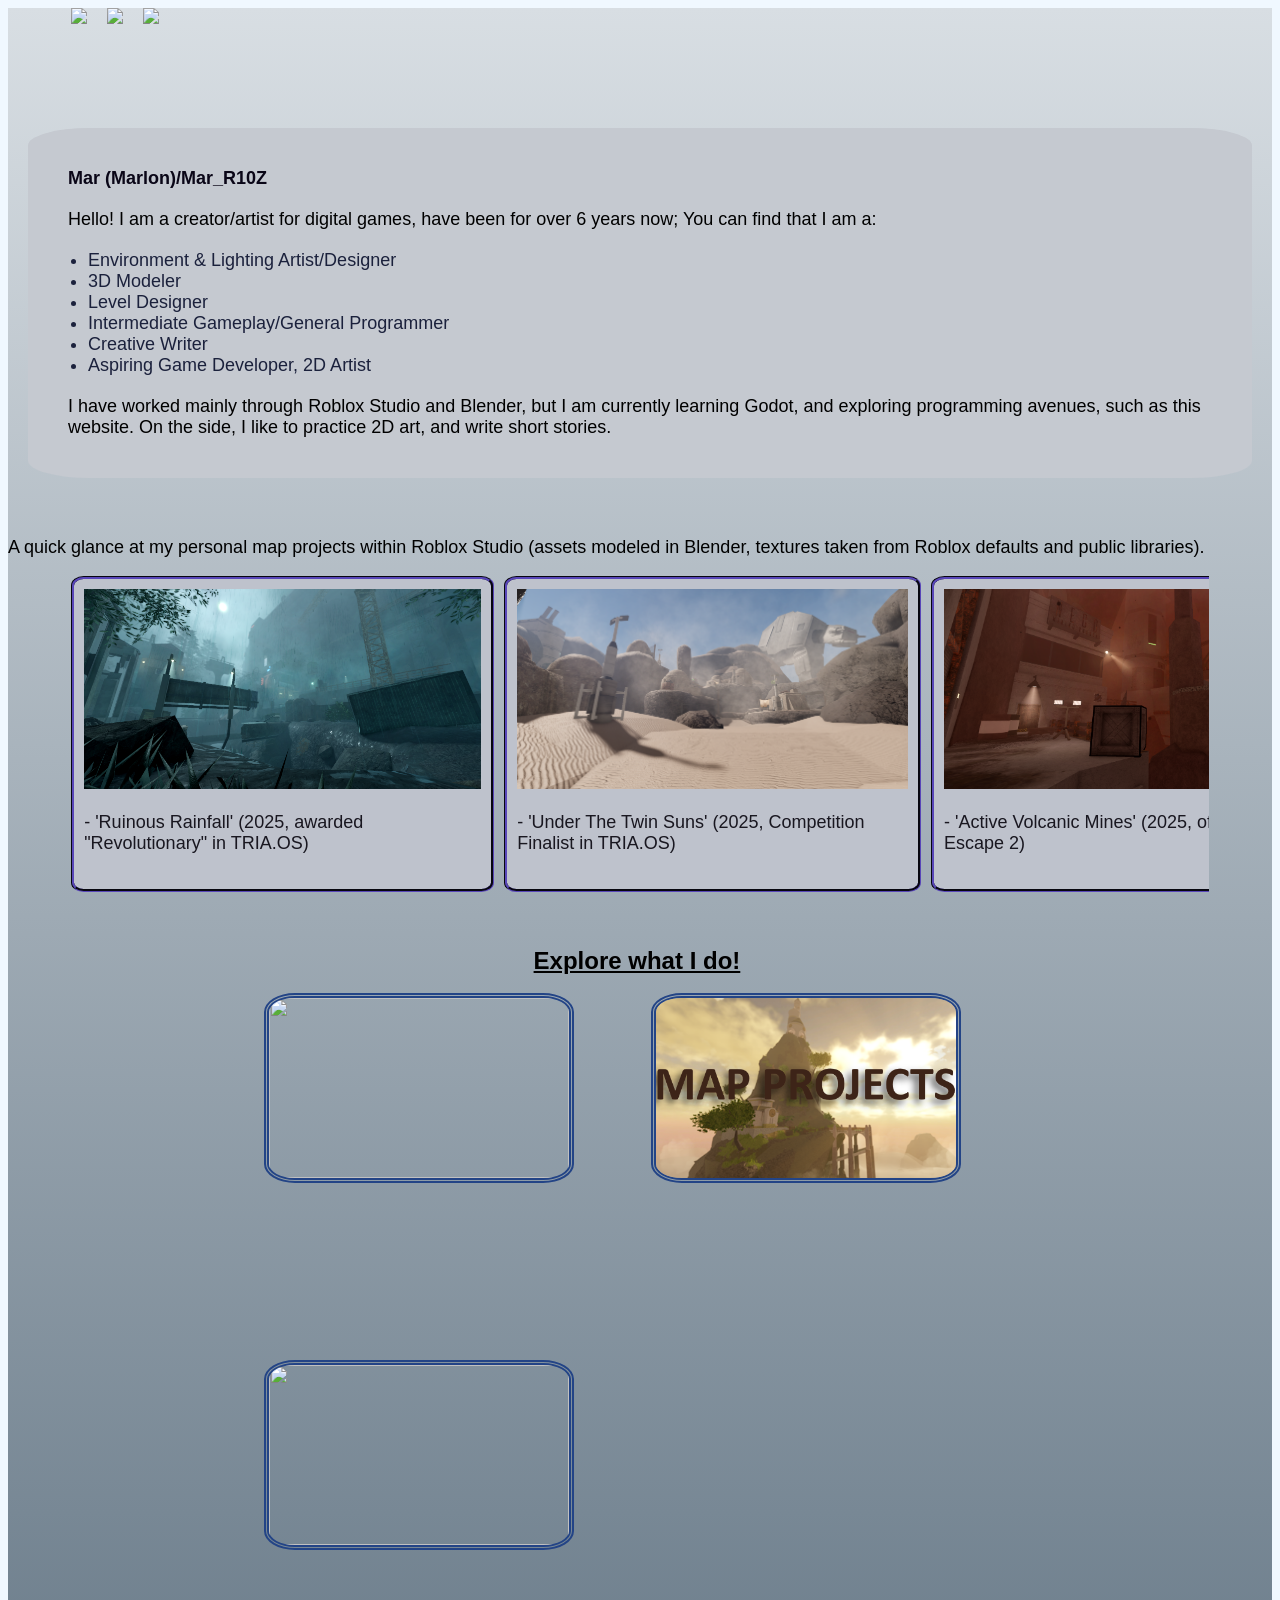
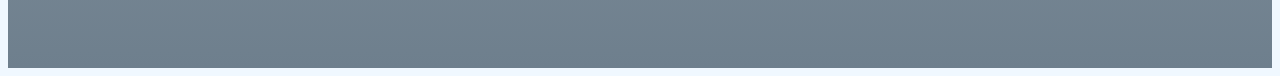
==== index.html @ bf087c4e "subsection setup" ====
<!DOCTYPE html>
<html lang="en">

<head>
    <meta charset="UTF-8">
    <meta name="viewport" content="width=device-width, initial-scale=1.0">
    <link href="index.css" rel="stylesheet" type="text/css">
    <script src="https://code.jquery.com/jquery-3.7.1.min.js"></script>
    <script src="index.js" defer></script>
    <title>Mar's Portfolio</title>
</head>

<body>
    <div id="header">
        <img src="https://th.bing.com/th/id/OIP.7-zZ1ANn7A0WUX7M0hMfUQHaHa">
        <img src="https://th.bing.com/th/id/OIP.7-zZ1ANn7A0WUX7M0hMfUQHaHa">
        <img src="https://th.bing.com/th/id/OIP.7-zZ1ANn7A0WUX7M0hMfUQHaHa">

    </div>
    <div id="intro">
        <p><b>Mar (Marlon)/Mar_R10Z</b></p>
        <p>Hello! I am a creator/artist for digital games, have been for over 6 years now; You can find that I am a:</p>
        <ul>
            <li>Environment & Lighting Artist/Designer</li>
            <li>3D Modeler</li>
            <li>Level Designer</li>
            <li>Intermediate Gameplay/General Programmer</li>
            <li>Creative Writer </li>
            <li>Aspiring Game Developer, 2D Artist</li>
        </ul>
        <p> I have worked mainly through Roblox Studio and Blender, but I am currently learning Godot, and exploring
            programming avenues, such as this website. On the side, I like to practice 2D art, and write short stories.</p>
    </div>
    <br>
    <p>A quick glance at my personal map projects within Roblox Studio (assets modeled in Blender, textures taken from Roblox
        defaults and public libraries). </p>
    <div id="rundown">
        <div class="card">
            <img src="images/rr2.png">
            <p>- 'Ruinous Rainfall' (2025, awarded "Revolutionary" in TRIA.OS)</p>
        </div>
        <div class="card">
            <img src="images/utts1.png">
            <p>- 'Under The Twin Suns' (2025, Competition Finalist in TRIA.OS)</p>
        </div>
        <div class="card">
            <img src="images/avm1.png">
            <p>- 'Active Volcanic Mines' (2025, official level in Flood Escape 2)</p>
        </div>
        <div class="card">
            <img src="images/ssanc1.png">
            <p>- 'Solarpunk Sanctuary' (2026, Created for TRIA's "Onboarding" Project)</p>
        </div>
        <div class="card">
            <img src="images/ii3.png">
            <p>- 'Iridescent Isle' (2026, independently created in Flood Escape 2: Community Maps)</p>
        </div>
        <div class="card">
            <img src="images/sc1.png">
            <p>- 'Snowy Cordillera' (2025, independently created in Flood Escape 2: Community Maps)</p>
        </div>
        <div class="card">
            <img src="images/col1.png">
            <p>- 'Rose Colosseum' (2025, Created for Vendicare)</p>
        </div>
        <div class="card">
            <img src="images/bot2.png">
            <p>- 'A Blizzard of Thorns' (2025, independently created in Flood Escape 2: Community Maps)</p>
        </div>
    </div>
    <br>
    <span id="caption"> <b>Explore what I do! </b></span>
    <br>
    <p></p>
    <div id="linkBtns">
       <a href="subsec/gameP.html"> <img src="https://th.bing.com/th/id/OIP.7-zZ1ANn7A0WUX7M0hMfUQHaHa"></a>
         <a href="subsec/mapP.html"> <img src="images/MP.png"></a>
        <img src="https://th.bing.com/th/id/OIP.7-zZ1ANn7A0WUX7M0hMfUQHaHa">

    </div>
</body>

</html>
---- index.css ----
html {
    background-color: aliceblue;
}

body {
    background: linear-gradient(rgb(216, 222, 227), rgb(110, 127, 141));
    font-family: 'Gill Sans', 'Gill Sans MT', Calibri, 'Trebuchet MS', sans-serif;
    font-size: large;
}

#header {
    display: flex;
    gap: 20px;
    margin-left: 5%;
}

#header img {
    height: 100px;
}

#intro {
    padding: 20px;
    margin: 20px;
    background-color: rgb(197, 201, 208);
    border-radius: 5%;
}

#intro p {
    margin: 20px;
}

#intro b {
    color: rgb(10, 6, 23);
}

li {
    color: rgb(27, 33, 60);
}

.card {
    padding: 10px;
    display: block;
    height: 290px;
    border-radius: 3%;
    border-style: groove;
    border-color: rgb(48, 38, 100);
    border-width: 5%;
    background-color: rgb(190, 194, 204);
}

.card img {
    height: 200px;
}

.card p {
    color: rgb(25, 23, 32);
}

#rundown {
    display: flex;
    height: 350px;
    margin-right: 5%;
    margin-left: 5%;
    flex-wrap: nowrap;
    gap: 10px;
    overflow-x: scroll;
}

#caption {
    margin: 40%;
    font-size: x-large;
    text-decoration: underline;
    padding: 20px;
}

#linkBtns {
    display: flex;
    height: 75vh;
    width: 75vw;
    gap: 8%;
    margin-left: 20vw;
    flex-wrap: wrap;
}

#linkBtns img {
    height: 180px;
    width: 300px;
    border-radius: 10%;
    border-color: rgb(35, 68, 134); border-style: double; border-width: 5px;
}
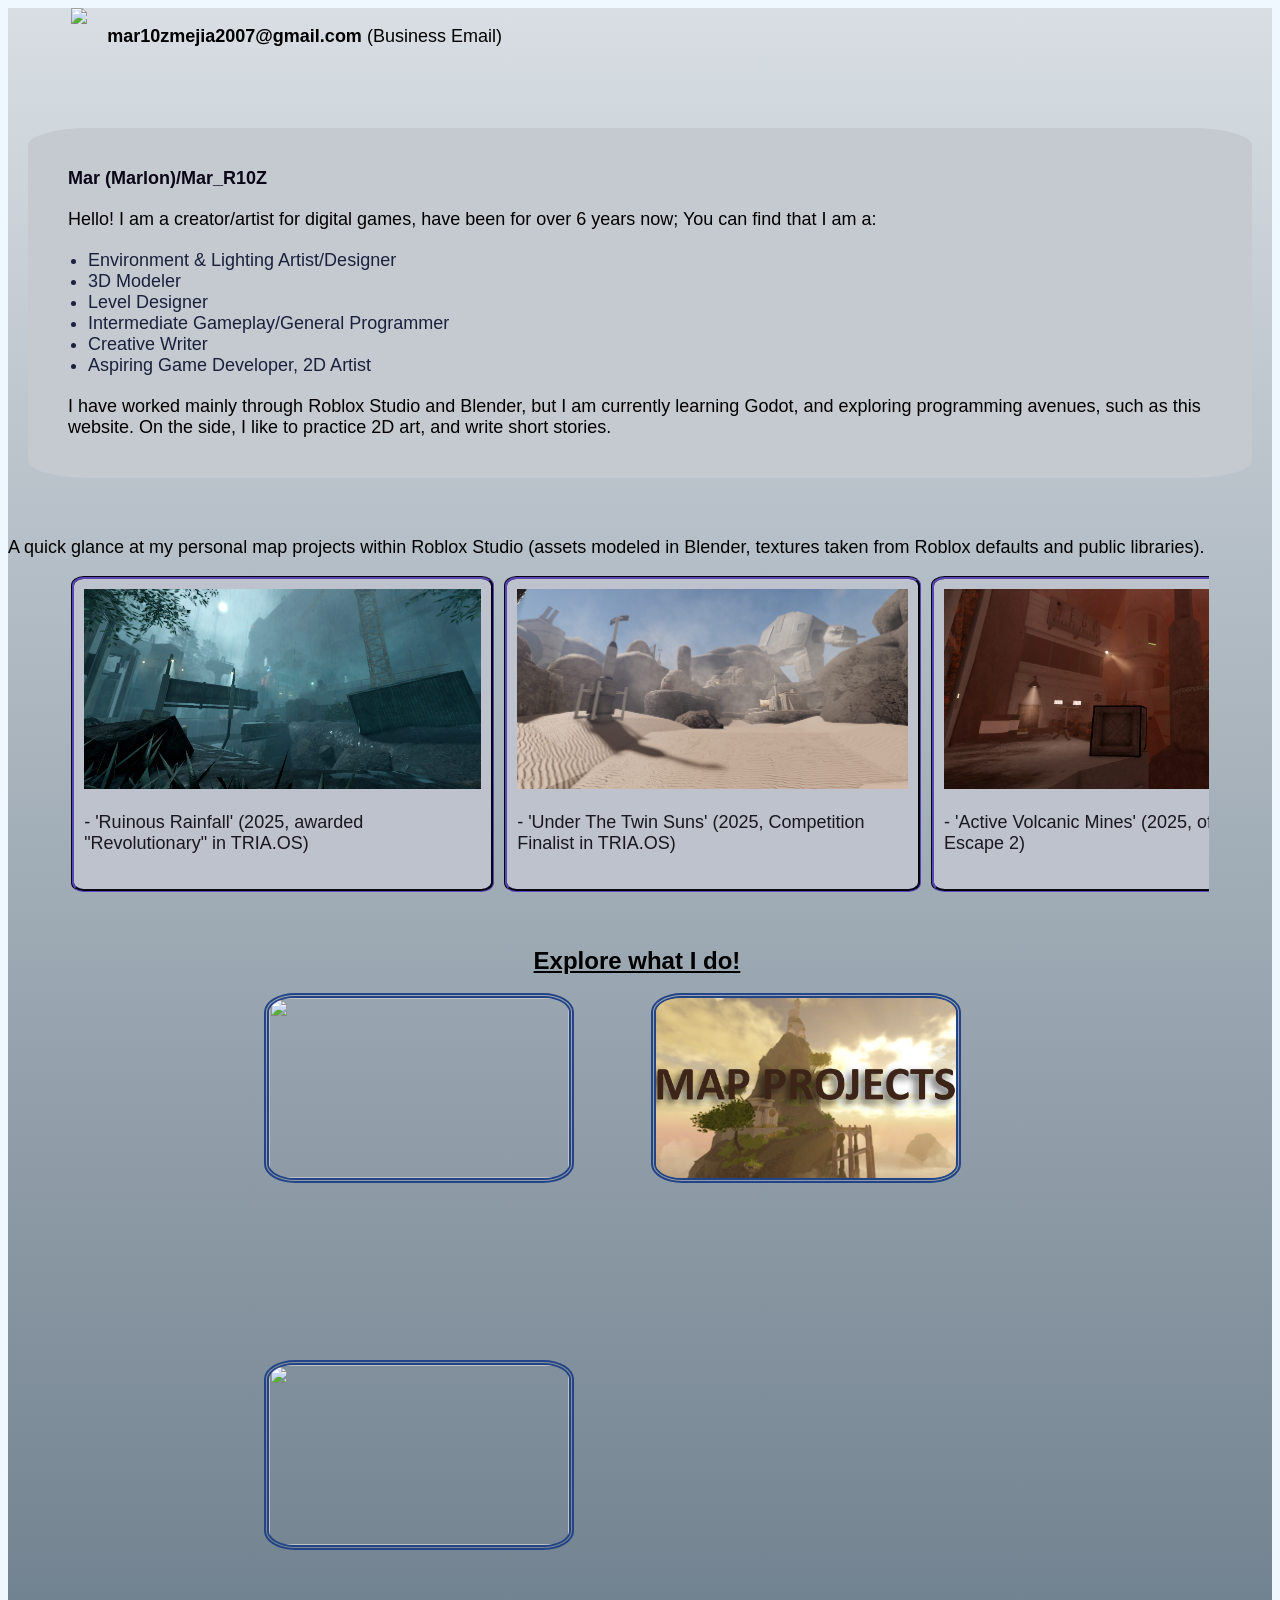
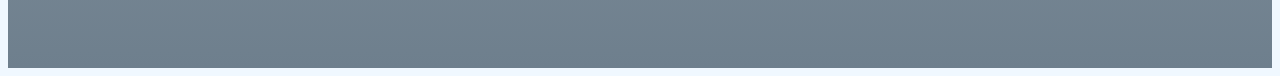
==== commit 2af01f77: "map subsec2" ====
--- a/index.html
+++ b/index.html
@@ -12,9 +12,8 @@
 
 <body>
     <div id="header">
-        <img src="https://th.bing.com/th/id/OIP.7-zZ1ANn7A0WUX7M0hMfUQHaHa">
-        <img src="https://th.bing.com/th/id/OIP.7-zZ1ANn7A0WUX7M0hMfUQHaHa">
-        <img src="https://th.bing.com/th/id/OIP.7-zZ1ANn7A0WUX7M0hMfUQHaHa">
+        <img src="https://static.vecteezy.com/system/resources/previews/020/009/615/original/email-and-mail-icon-black-free-png.png">
+        <p><b>mar10zmejia2007@gmail.com </b> (Business Email)</p>
 
     </div>
     <div id="intro">
@@ -78,6 +77,7 @@
         <img src="https://th.bing.com/th/id/OIP.7-zZ1ANn7A0WUX7M0hMfUQHaHa">
 
     </div>
+    
 </body>
 
 </html>
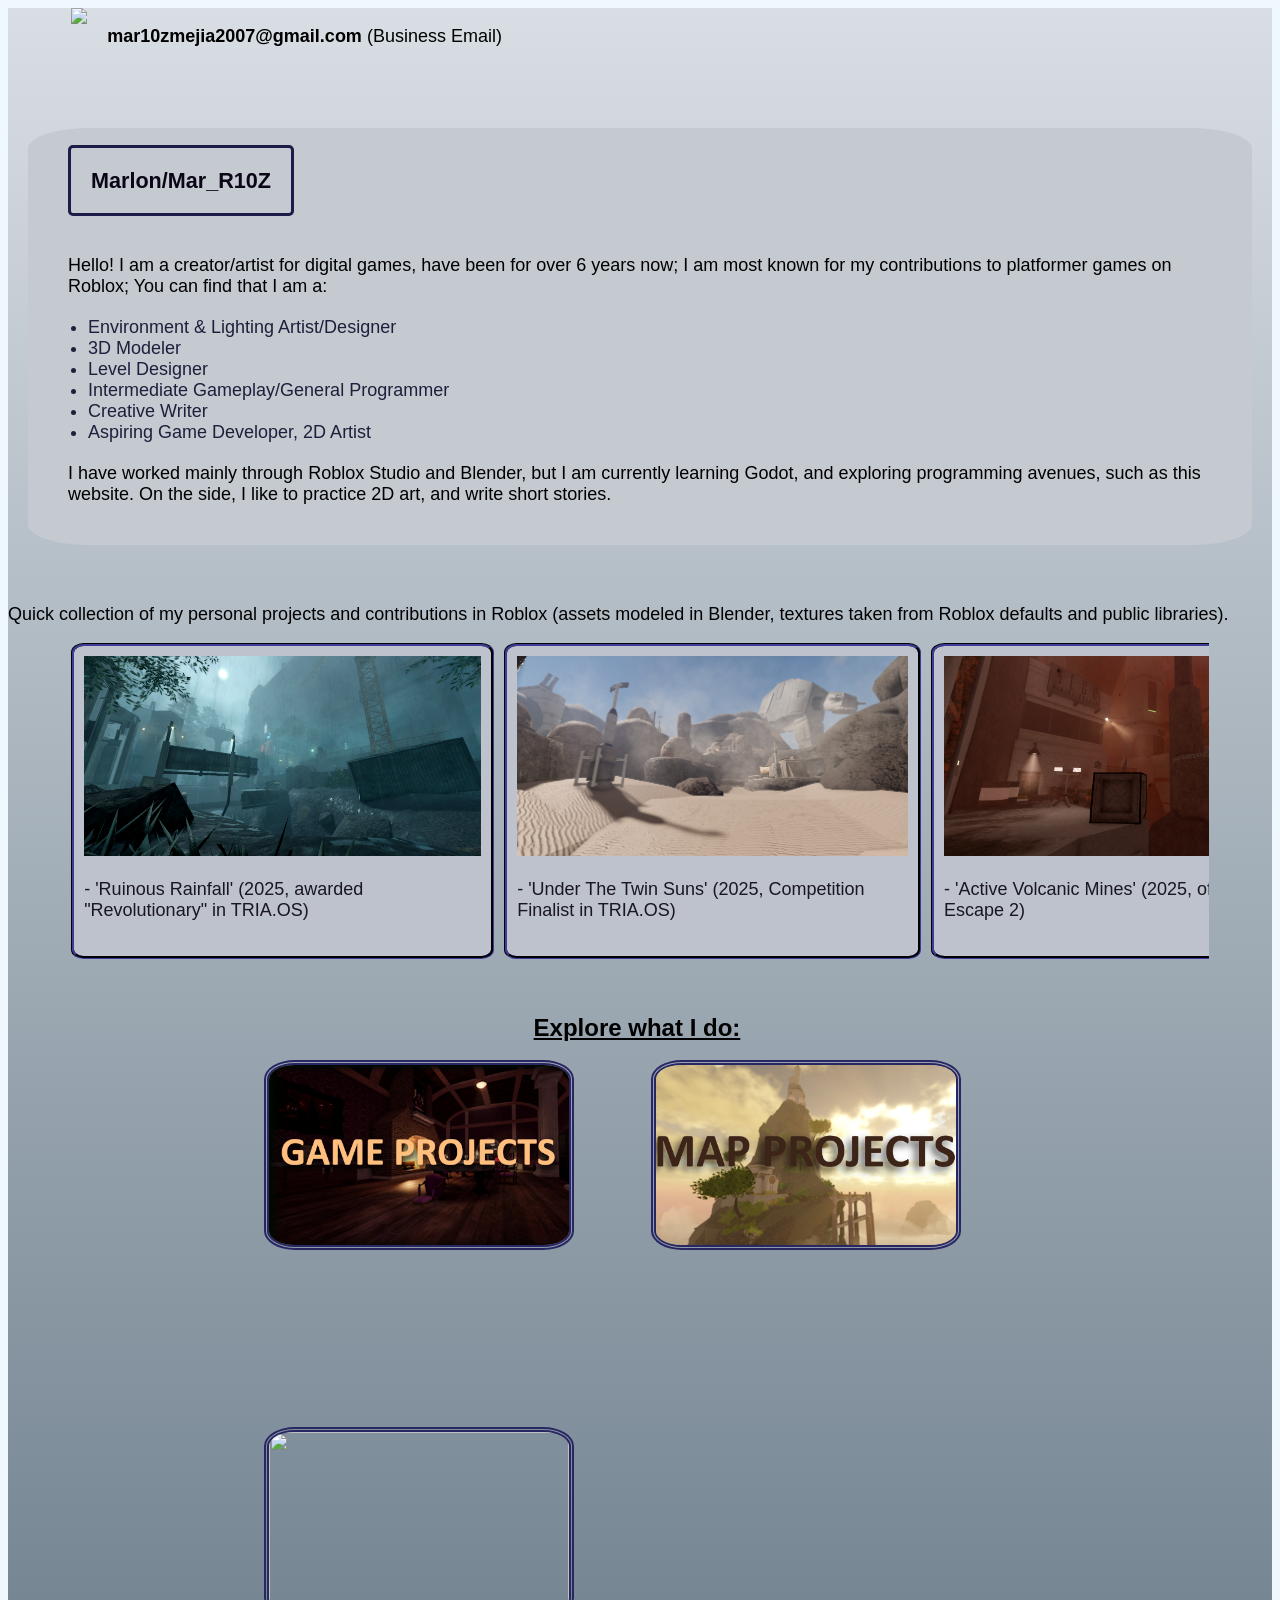
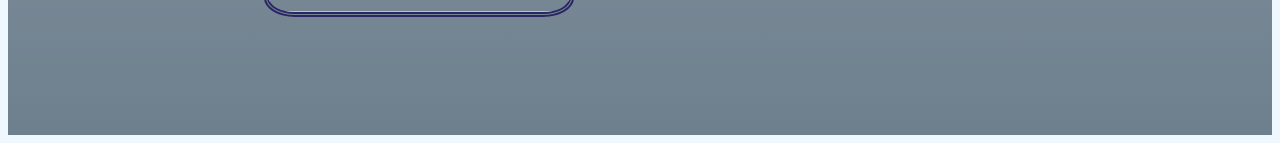
==== commit 6d247307: "game subsec" ====
--- a/index.html
+++ b/index.html
@@ -12,13 +12,15 @@
 
 <body>
     <div id="header">
-        <img src="https://static.vecteezy.com/system/resources/previews/020/009/615/original/email-and-mail-icon-black-free-png.png">
+        <img
+            src="https://static.vecteezy.com/system/resources/previews/020/009/615/original/email-and-mail-icon-black-free-png.png">
         <p><b>mar10zmejia2007@gmail.com </b> (Business Email)</p>
 
     </div>
     <div id="intro">
-        <p><b>Mar (Marlon)/Mar_R10Z</b></p>
-        <p>Hello! I am a creator/artist for digital games, have been for over 6 years now; You can find that I am a:</p>
+        <p><b>Marlon/Mar_R10Z</b></p>
+        <br>
+        <p>Hello! I am a creator/artist for digital games, have been for over 6 years now; I am most known for my contributions to platformer games on Roblox; You can find that I am a:</p>
         <ul>
             <li>Environment & Lighting Artist/Designer</li>
             <li>3D Modeler</li>
@@ -28,10 +30,12 @@
             <li>Aspiring Game Developer, 2D Artist</li>
         </ul>
         <p> I have worked mainly through Roblox Studio and Blender, but I am currently learning Godot, and exploring
-            programming avenues, such as this website. On the side, I like to practice 2D art, and write short stories.</p>
+            programming avenues, such as this website. On the side, I like to practice 2D art, and write short stories.
+        </p>
     </div>
     <br>
-    <p>A quick glance at my personal map projects within Roblox Studio (assets modeled in Blender, textures taken from Roblox
+    <p>Quick collection of my personal projects and contributions in Roblox (assets modeled in Blender, textures taken
+        from Roblox
         defaults and public libraries). </p>
     <div id="rundown">
         <div class="card">
@@ -68,16 +72,16 @@
         </div>
     </div>
     <br>
-    <span id="caption"> <b>Explore what I do! </b></span>
+    <span id="caption"> <b>Explore what I do: </b></span>
     <br>
     <p></p>
     <div id="linkBtns">
-       <a href="subsec/gameP.html"> <img src="https://th.bing.com/th/id/OIP.7-zZ1ANn7A0WUX7M0hMfUQHaHa"></a>
-         <a href="subsec/mapP.html"> <img src="images/MP.png"></a>
+        <a href="subsec/gameP.html"> <img src="images/GP.png"></a>
+        <a href="subsec/mapP.html"> <img src="images/MP.png"></a>
         <img src="https://th.bing.com/th/id/OIP.7-zZ1ANn7A0WUX7M0hMfUQHaHa">
 
     </div>
-    
+
 </body>
 
 </html>
--- a/index.css
+++ b/index.css
@@ -19,6 +19,7 @@
 }
 
 #intro {
+    font-family: 'Lucida Sans', 'Lucida Sans Regular', 'Lucida Grande', 'Lucida Sans Unicode', Geneva, Verdana, sans-serif;
     padding: 20px;
     margin: 20px;
     background-color: rgb(197, 201, 208);
@@ -30,7 +31,9 @@
 }
 
 #intro b {
-    color: rgb(10, 6, 23);
+    color: rgb(10, 6, 23); font-size: larger;
+    border-radius: 5px; border-style: solid; border-color: rgb(29, 27, 71) ;
+    padding: 20px;
 }
 
 li {
@@ -43,7 +46,7 @@
     height: 290px;
     border-radius: 3%;
     border-style: groove;
-    border-color: rgb(48, 38, 100);
+    border-color: rgb(29, 27, 71);
     border-width: 5%;
     background-color: rgb(190, 194, 204);
 }
@@ -86,5 +89,8 @@
     height: 180px;
     width: 300px;
     border-radius: 10%;
-    border-color: rgb(35, 68, 134); border-style: double; border-width: 5px;
+    border-color: rgb(41, 38, 100); border-style: double; border-width: 5px;
+}
+#linkBtns a :hover {
+    border-color: rgb(76, 112, 242);border-width: 10px;
 }
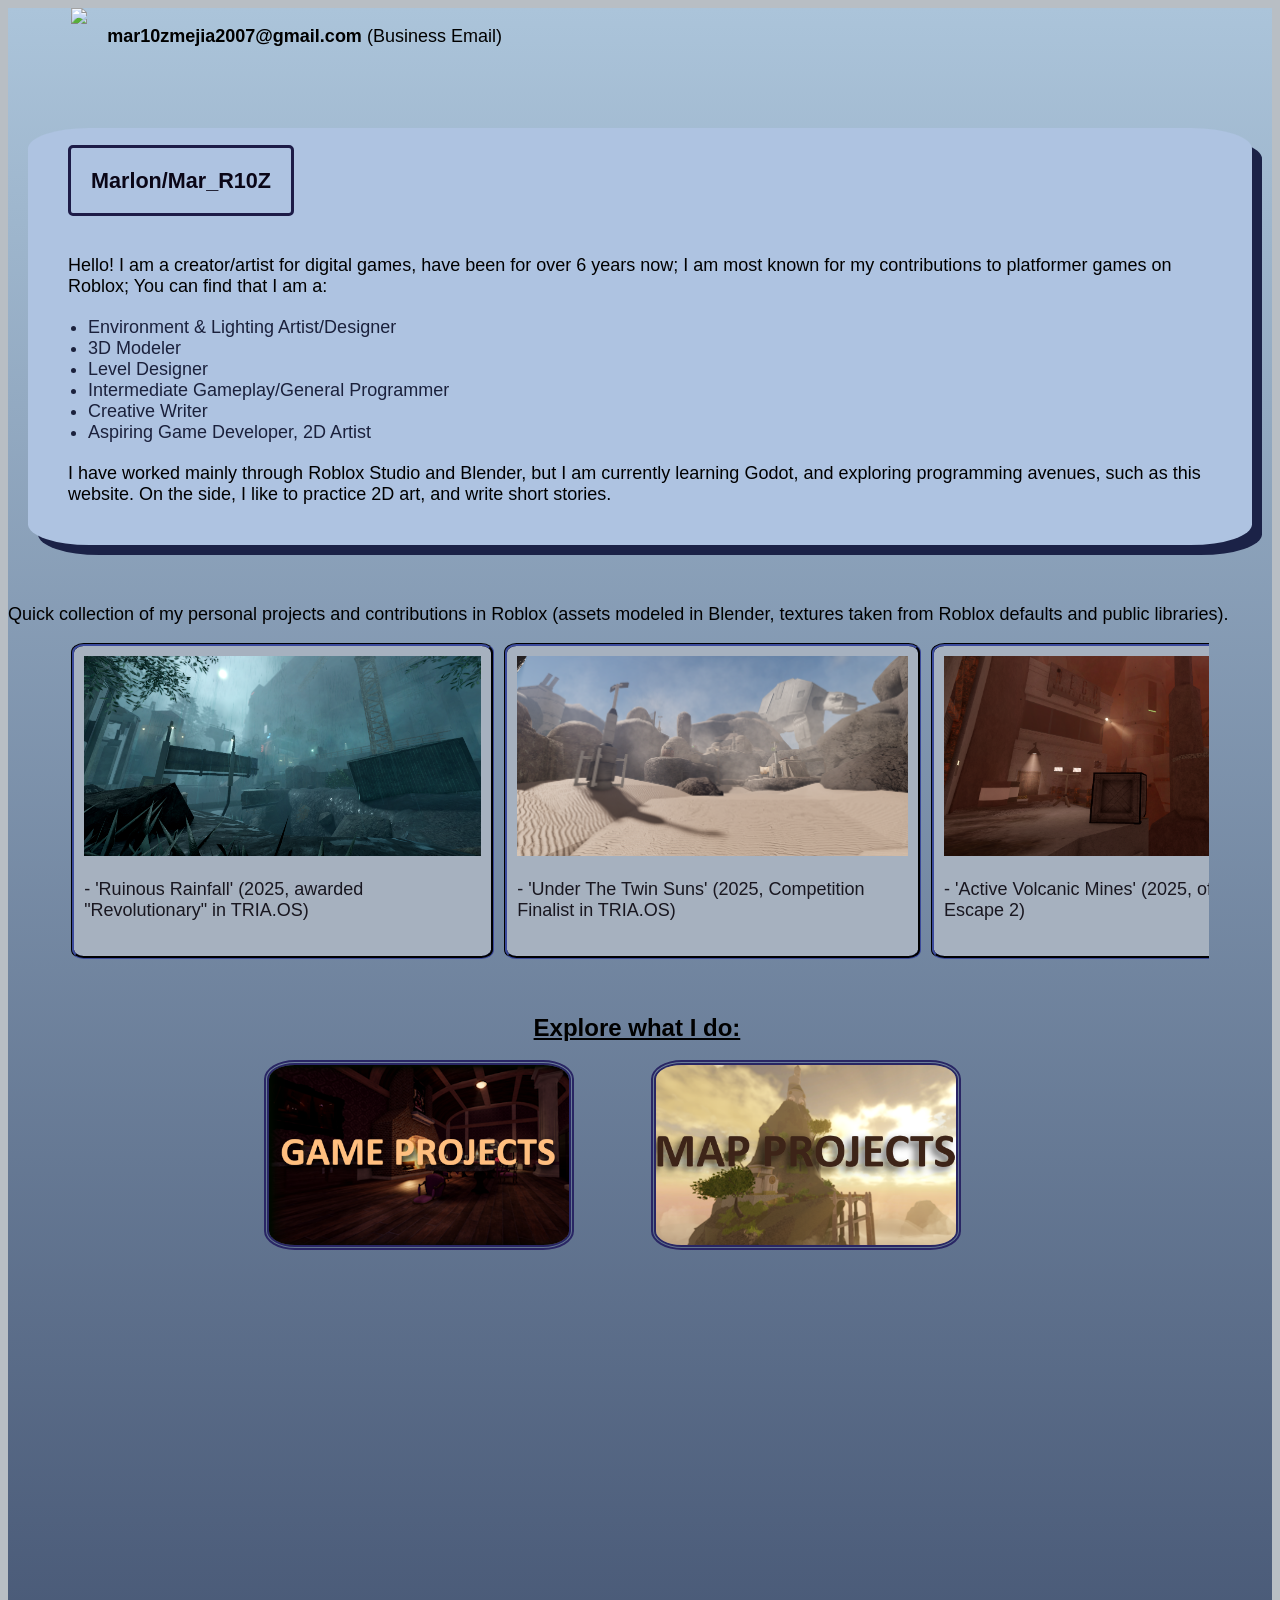
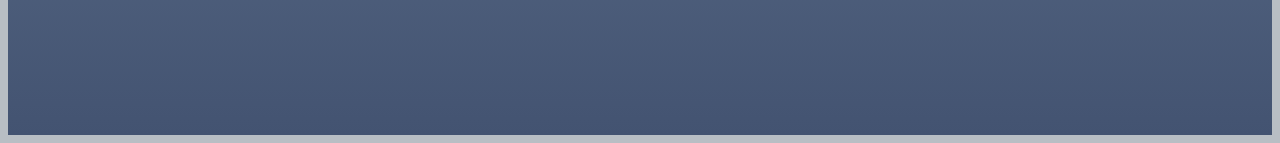
==== commit c189b047: "upd" ====
--- a/index.html
+++ b/index.html
@@ -78,7 +78,6 @@
     <div id="linkBtns">
         <a href="subsec/gameP.html"> <img src="images/GP.png"></a>
         <a href="subsec/mapP.html"> <img src="images/MP.png"></a>
-        <img src="https://th.bing.com/th/id/OIP.7-zZ1ANn7A0WUX7M0hMfUQHaHa">
 
     </div>
 
--- a/index.css
+++ b/index.css
@@ -1,9 +1,9 @@
 html {
-    background-color: aliceblue;
+    background-color: rgb(184, 190, 196);
 }
 
 body {
-    background: linear-gradient(rgb(216, 222, 227), rgb(110, 127, 141));
+    background: linear-gradient(rgb(171, 196, 218), rgb(67, 83, 113));
     font-family: 'Gill Sans', 'Gill Sans MT', Calibri, 'Trebuchet MS', sans-serif;
     font-size: large;
 }
@@ -22,8 +22,9 @@
     font-family: 'Lucida Sans', 'Lucida Sans Regular', 'Lucida Grande', 'Lucida Sans Unicode', Geneva, Verdana, sans-serif;
     padding: 20px;
     margin: 20px;
-    background-color: rgb(197, 201, 208);
+    background-color: rgb(174, 195, 225);
     border-radius: 5%;
+    box-shadow: 10px 10px rgb(27, 34, 71);
 }
 
 #intro p {
@@ -46,9 +47,9 @@
     height: 290px;
     border-radius: 3%;
     border-style: groove;
-    border-color: rgb(29, 27, 71);
+    border-color: rgb(27, 34, 71);
     border-width: 5%;
-    background-color: rgb(190, 194, 204);
+    background-color: rgb(166, 177, 191);
 }
 
 .card img {
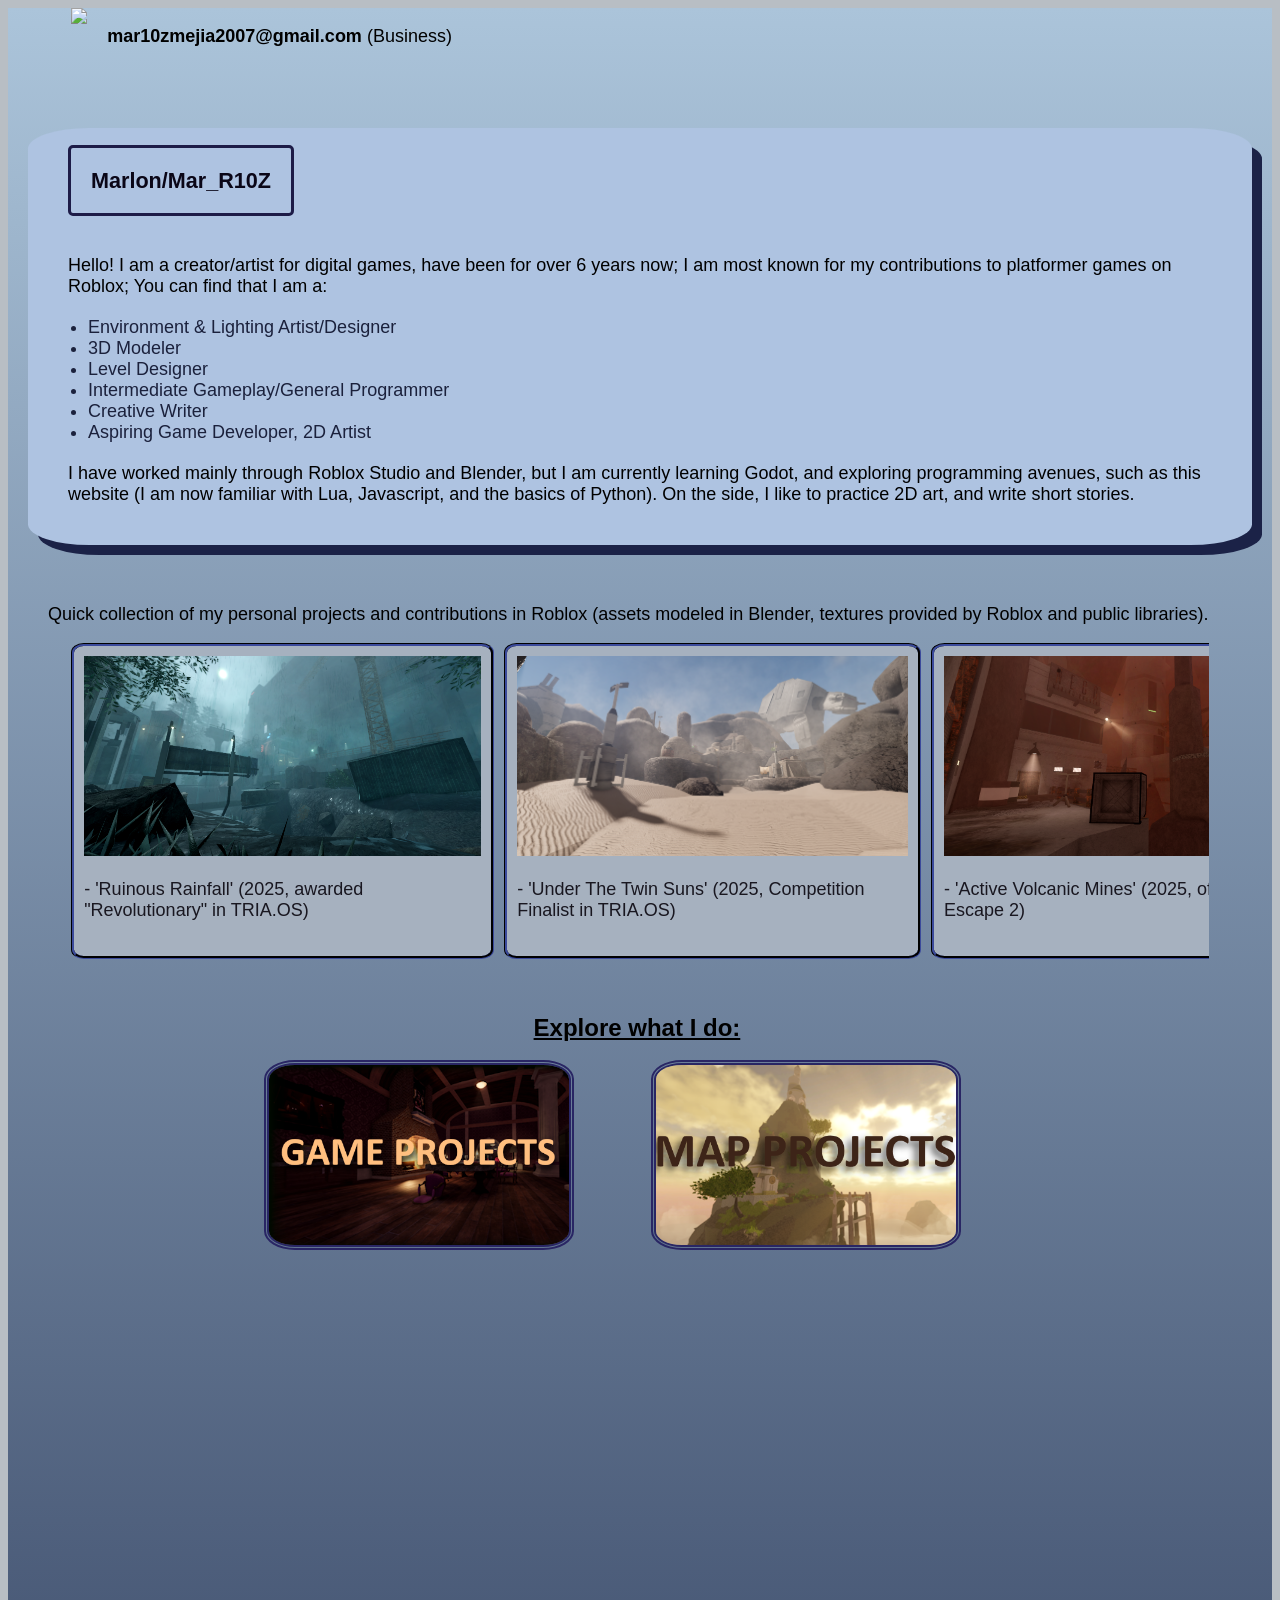
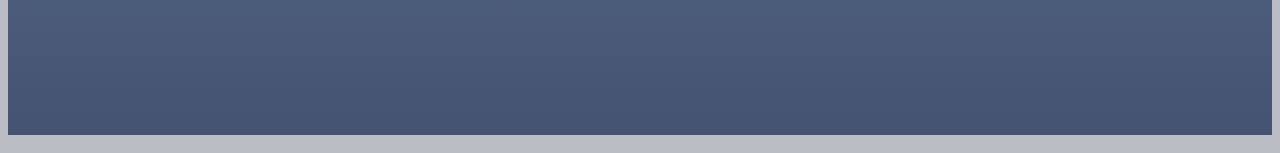
==== commit 029591f7: "upd2" ====
--- a/index.html
+++ b/index.html
@@ -14,7 +14,7 @@
     <div id="header">
         <img
             src="https://static.vecteezy.com/system/resources/previews/020/009/615/original/email-and-mail-icon-black-free-png.png">
-        <p><b>mar10zmejia2007@gmail.com </b> (Business Email)</p>
+        <p><b>mar10zmejia2007@gmail.com </b> (Business)</p>
 
     </div>
     <div id="intro">
@@ -30,13 +30,12 @@
             <li>Aspiring Game Developer, 2D Artist</li>
         </ul>
         <p> I have worked mainly through Roblox Studio and Blender, but I am currently learning Godot, and exploring
-            programming avenues, such as this website. On the side, I like to practice 2D art, and write short stories.
+            programming avenues, such as this website (I am now familiar with Lua, Javascript, and the basics of Python). On the side, I like to practice 2D art, and write short stories.
         </p>
     </div>
     <br>
-    <p>Quick collection of my personal projects and contributions in Roblox (assets modeled in Blender, textures taken
-        from Roblox
-        defaults and public libraries). </p>
+    <ul>Quick collection of my personal projects and contributions in Roblox (assets modeled in Blender, textures provided
+        by Roblox and public libraries).</ul>
     <div id="rundown">
         <div class="card">
             <img src="images/rr2.png">
@@ -78,7 +77,9 @@
     <div id="linkBtns">
         <a href="subsec/gameP.html"> <img src="images/GP.png"></a>
         <a href="subsec/mapP.html"> <img src="images/MP.png"></a>
-
+    </div>
+    <div id="current">
+        <p></p>
     </div>
 
 </body>
--- a/index.css
+++ b/index.css
@@ -7,6 +7,7 @@
     font-family: 'Gill Sans', 'Gill Sans MT', Calibri, 'Trebuchet MS', sans-serif;
     font-size: large;
 }
+
 
 #header {
     display: flex;
@@ -32,8 +33,11 @@
 }
 
 #intro b {
-    color: rgb(10, 6, 23); font-size: larger;
-    border-radius: 5px; border-style: solid; border-color: rgb(29, 27, 71) ;
+    color: rgb(10, 6, 23);
+    font-size: larger;
+    border-radius: 5px;
+    border-style: solid;
+    border-color: rgb(29, 27, 71);
     padding: 20px;
 }
 
@@ -90,8 +94,12 @@
     height: 180px;
     width: 300px;
     border-radius: 10%;
-    border-color: rgb(41, 38, 100); border-style: double; border-width: 5px;
+    border-color: rgb(41, 38, 100);
+    border-style: double;
+    border-width: 5px;
 }
+
 #linkBtns a :hover {
-    border-color: rgb(76, 112, 242);border-width: 10px;
+    border-color: rgb(76, 112, 242);
+    border-width: 10px;
 }
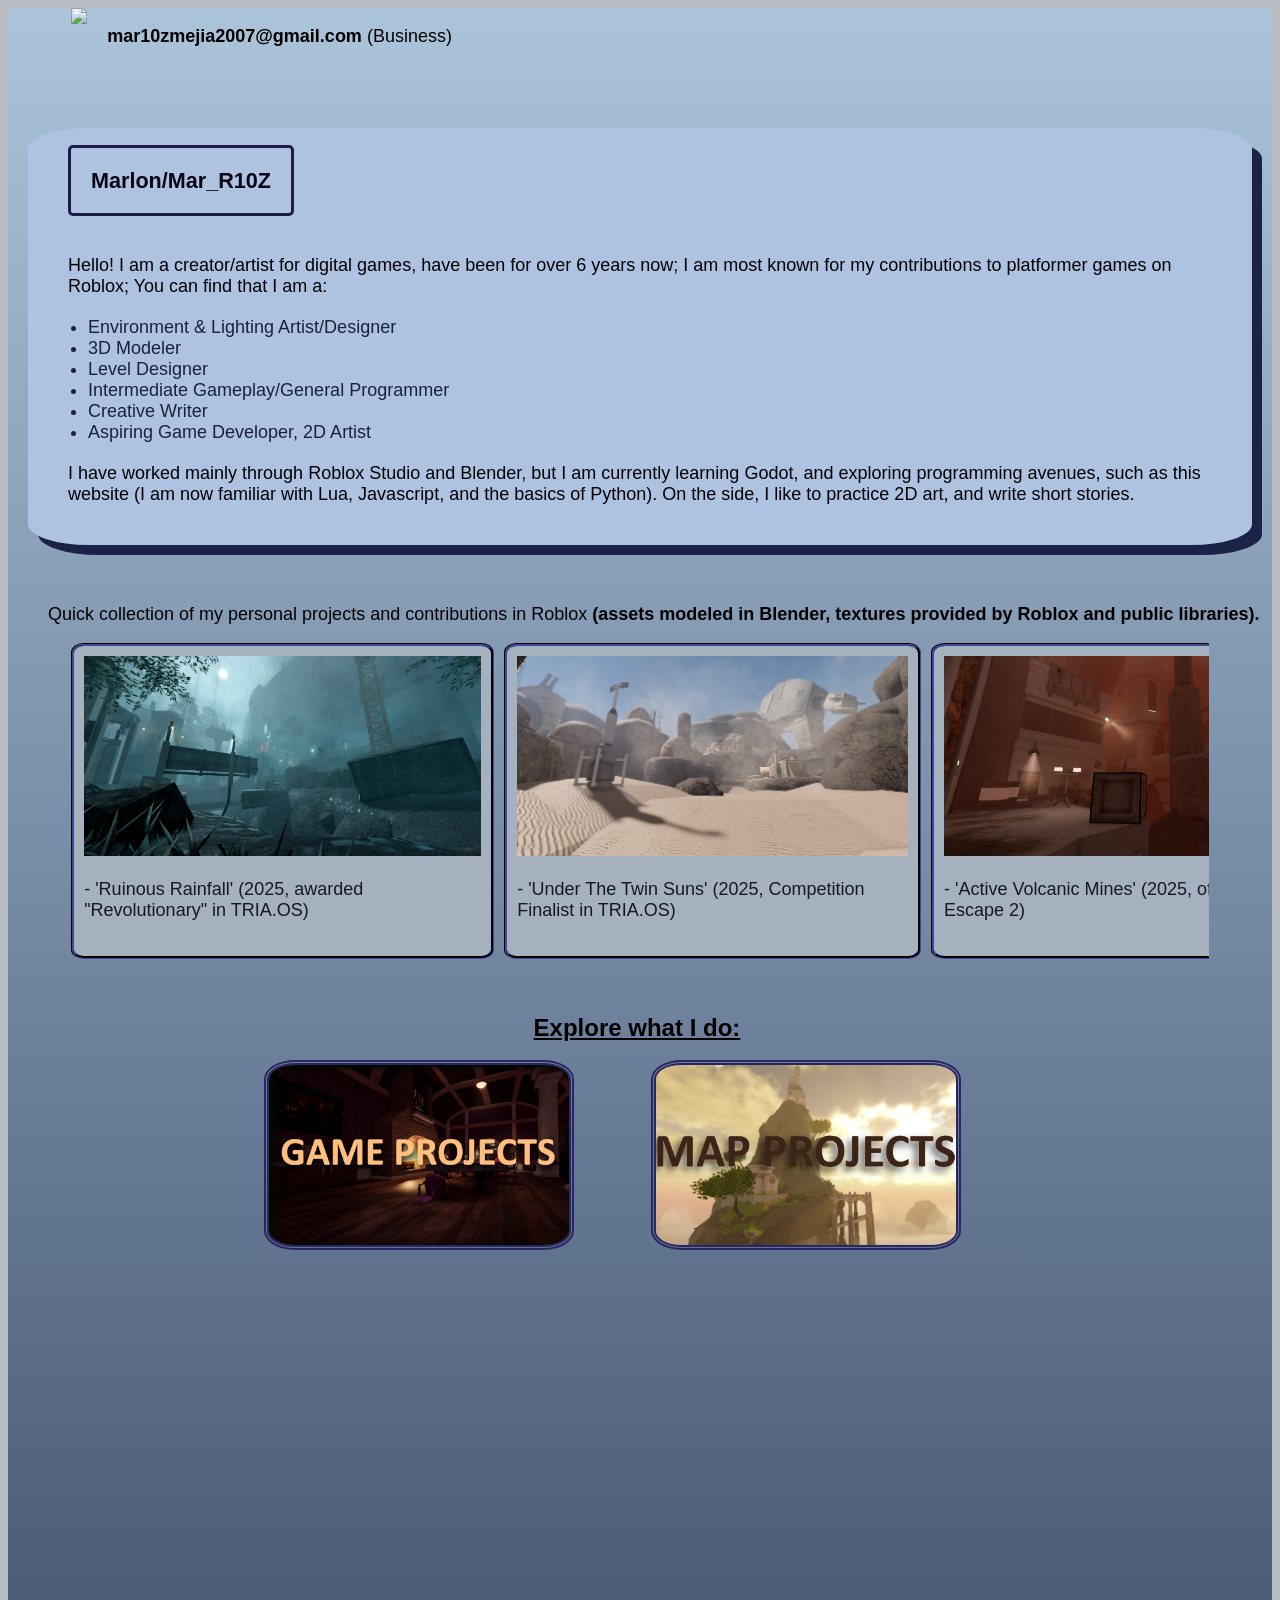
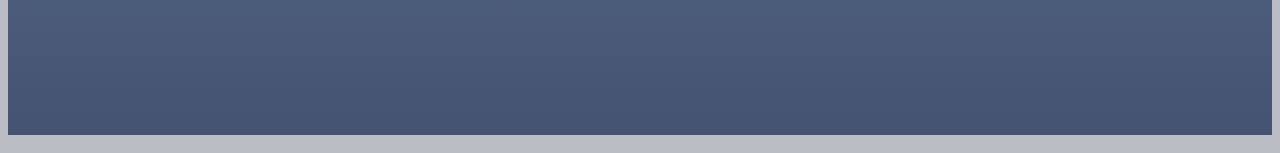
==== commit 7b045c4d: "mapUpd" ====
--- a/index.html
+++ b/index.html
@@ -34,8 +34,8 @@
         </p>
     </div>
     <br>
-    <ul>Quick collection of my personal projects and contributions in Roblox (assets modeled in Blender, textures provided
-        by Roblox and public libraries).</ul>
+    <ul>Quick collection of my personal projects and contributions in Roblox <b> (assets modeled in Blender, textures provided
+        by Roblox and public libraries). </b></ul>
     <div id="rundown">
         <div class="card">
             <img src="images/rr2.png">
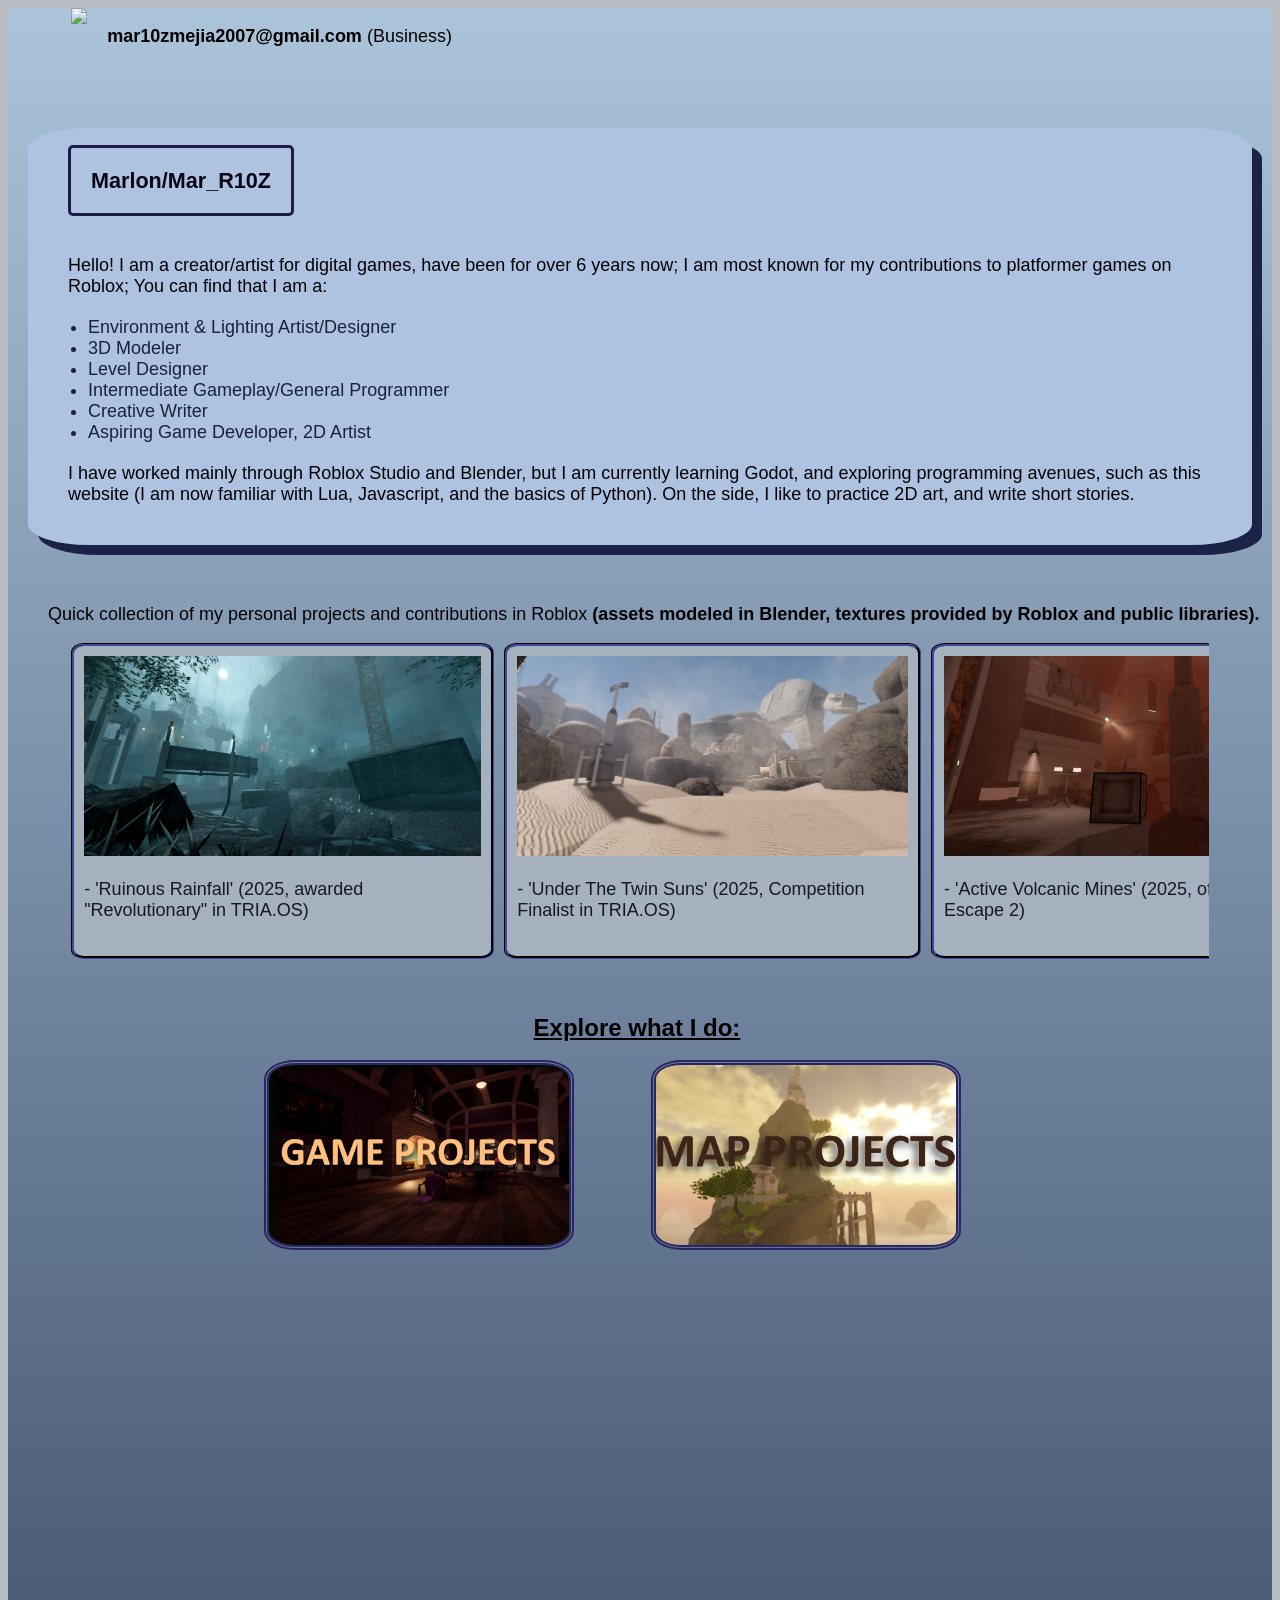
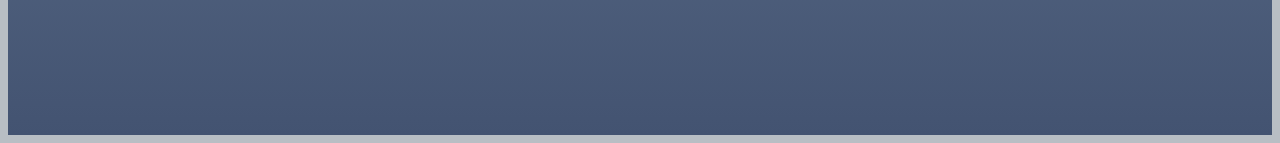
==== commit 20048c1e: "Update index.html" ====
--- a/index.html
+++ b/index.html
@@ -78,9 +78,7 @@
         <a href="subsec/gameP.html"> <img src="images/GP.png"></a>
         <a href="subsec/mapP.html"> <img src="images/MP.png"></a>
     </div>
-    <div id="current">
-        <p></p>
-    </div>
+    
 
 </body>
 
